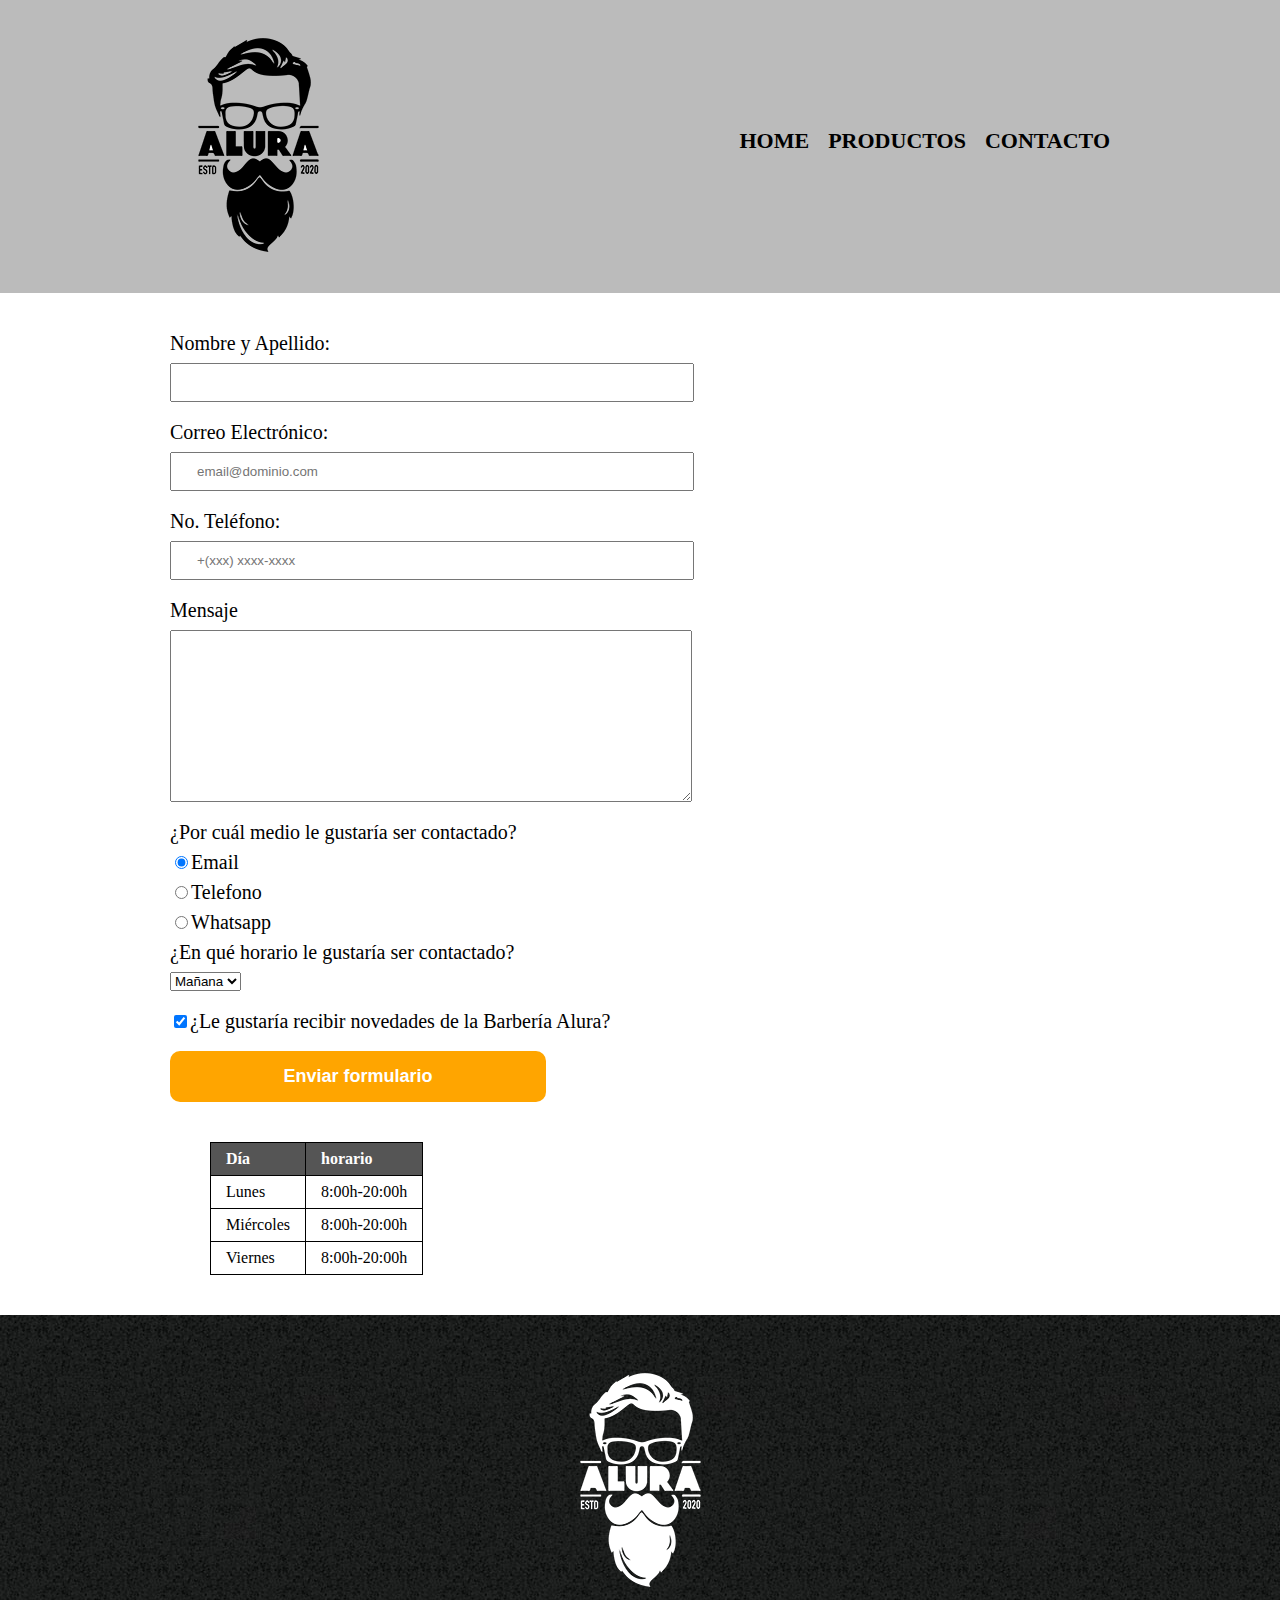
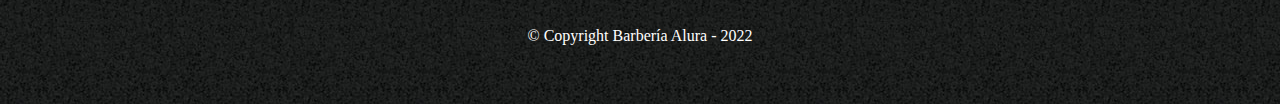
==== contacto.html @ 0fd97eb0 "Agregando proyecto terminado" ====
<!DOCTYPE html>

<html>
    <head>
        <meta charset="UTF-8">
        <title>Contacto</title>
        <link rel="stylesheet" href="reset.css">
        <link rel="stylesheet" href="contacto.css">
    </head>
    <body>
        <header>
            <div class="caja">
                <h1><img src="imagenes/logo.png" alt="Logo de la Barbería Alura"></h1>

                <nav>
                    <ul>
                        <li><a href="index.html">Home</a></li>
                        <li><a href="productos.html">Productos</a></li>
                        <li><a href="contacto.html">Contacto</a></li>
                    </ul>
                </nav>
            </div>
        </header>
        <main>
            <form>
                <label for="nombreapellido">Nombre y Apellido:</label>
                <input type="text" id="nombreapellido" class="input-padron" required>

                <label for="correo">Correo Electrónico:</label>
                <input type="email" id="correo" class="input-padron" required placeholder="email@dominio.com">

                <label for="telefono">No. Teléfono:</label>
                <input type="tel" id="telefono" class="input-padron" required placeholder="+(xxx) xxxx-xxxx">

                <label>Mensaje</label>
                <textarea cols="70" rows="10" id="mensaje" class="input-padron" required></textarea>

                <fieldset>
                    <legend>¿Por cuál medio le gustaría ser contactado?</legend>

                    <label for="radio-email"><input type="radio" name="contacto" value="email" id="radio-email" checked>Email</label>  

                    <label for="radio-tel"><input type="radio" value="tel" name="contacto" id="radio-tel">Telefono</label>
                    
                    <label for="radio-whats"><input type="radio" value="whats" name="contacto" id="radio-whats">Whatsapp</label>
                </fieldset>

                <fieldset>
                    <legend>¿En qué horario le gustaría ser contactado?</legend>
                    <select>
                        <option>Mañana</option>
                        <option>Tarde</option>
                        <option>Noche</option>
                    </select>
                </fieldset>

                <label class="checkbox"><input type="checkbox" checked>¿Le gustaría recibir novedades de la Barbería Alura? </label>

                <input type="submit" value="Enviar formulario" class="enviar">

            </form>

            <table>
                <thead>
                    <tr>
                        <td>Día</td>
                        <td>horario</td>
                    </tr>
                </thead>
                <tbody>
                    <tr>
                        <td>Lunes</td>
                        <td>8:00h-20:00h</td>
                    </tr>
                    <tr>
                        <td>Miércoles</td>
                        <td>8:00h-20:00h</td>
                    </tr>
                    <tr>
                        <td>Viernes</td>
                        <td>8:00h-20:00h</td>
                    </tr>
                </tbody>
            </table>

        </main>
        <footer>
            <img src="imagenes/logo-blanco.png" alt="Logo de la Barbería Alura">
            <p class="copyright">&copy Copyright Barbería Alura - 2022</p>
        </footer>
    </body>
</html>
---- contacto.css ----
header{
    background-color: #BBBBBB;
    padding: 20px 0;
}

.caja{
    width: 940px;
    position: relative;
    margin: 0 auto;
}

nav{
    position: absolute;
    top: 110px;
    right: 0px;
}

nav li{
    display: inline;
    margin: 0 0 0 15px;
}

nav a{
    text-transform: uppercase;
    color: black;
    font-weight: bold;
    font-size: 22px;
    text-decoration: none;
}

nav a:hover{
    color: #c78c19;
}

main{
    width: 940px;
    margin: 0 auto;
}

form{
    margin: 40px 0;
}

form label, form legend{
    display: block;
    font-size: 20px;
    margin: 0 0 10px;
}

.input-padron{
    display: block;
    margin: 0 0 20px;
    padding: 10px 25px;
    width: 50%;
}

.checkbox{
    margin: 20px 0;
}

.enviar{
    width: 40%;
    padding: 15px 0;
    font-size: 18px;
    font-weight: bold;
    color: white;
    background: orange;
    border: none;
    border-radius: 10px;
    transition: 0.5s all;
    cursor: pointer;
}

.enviar:hover{
    background: darkorange;
    transform: scale(1.05);
}

table{
    margin: 40px;
}

thead{
    background: #555;
    color: white;
    font-weight: bold;
}

td,th{
    border: 1px solid black;
    padding: 8px 15px;
}

footer{
    text-align: center;
    background: url(imagenes/bg.jpg);
    padding: 40px;
}

.copyright{
    color: white;
    font-size: 16px;
    margin: 20px;
}
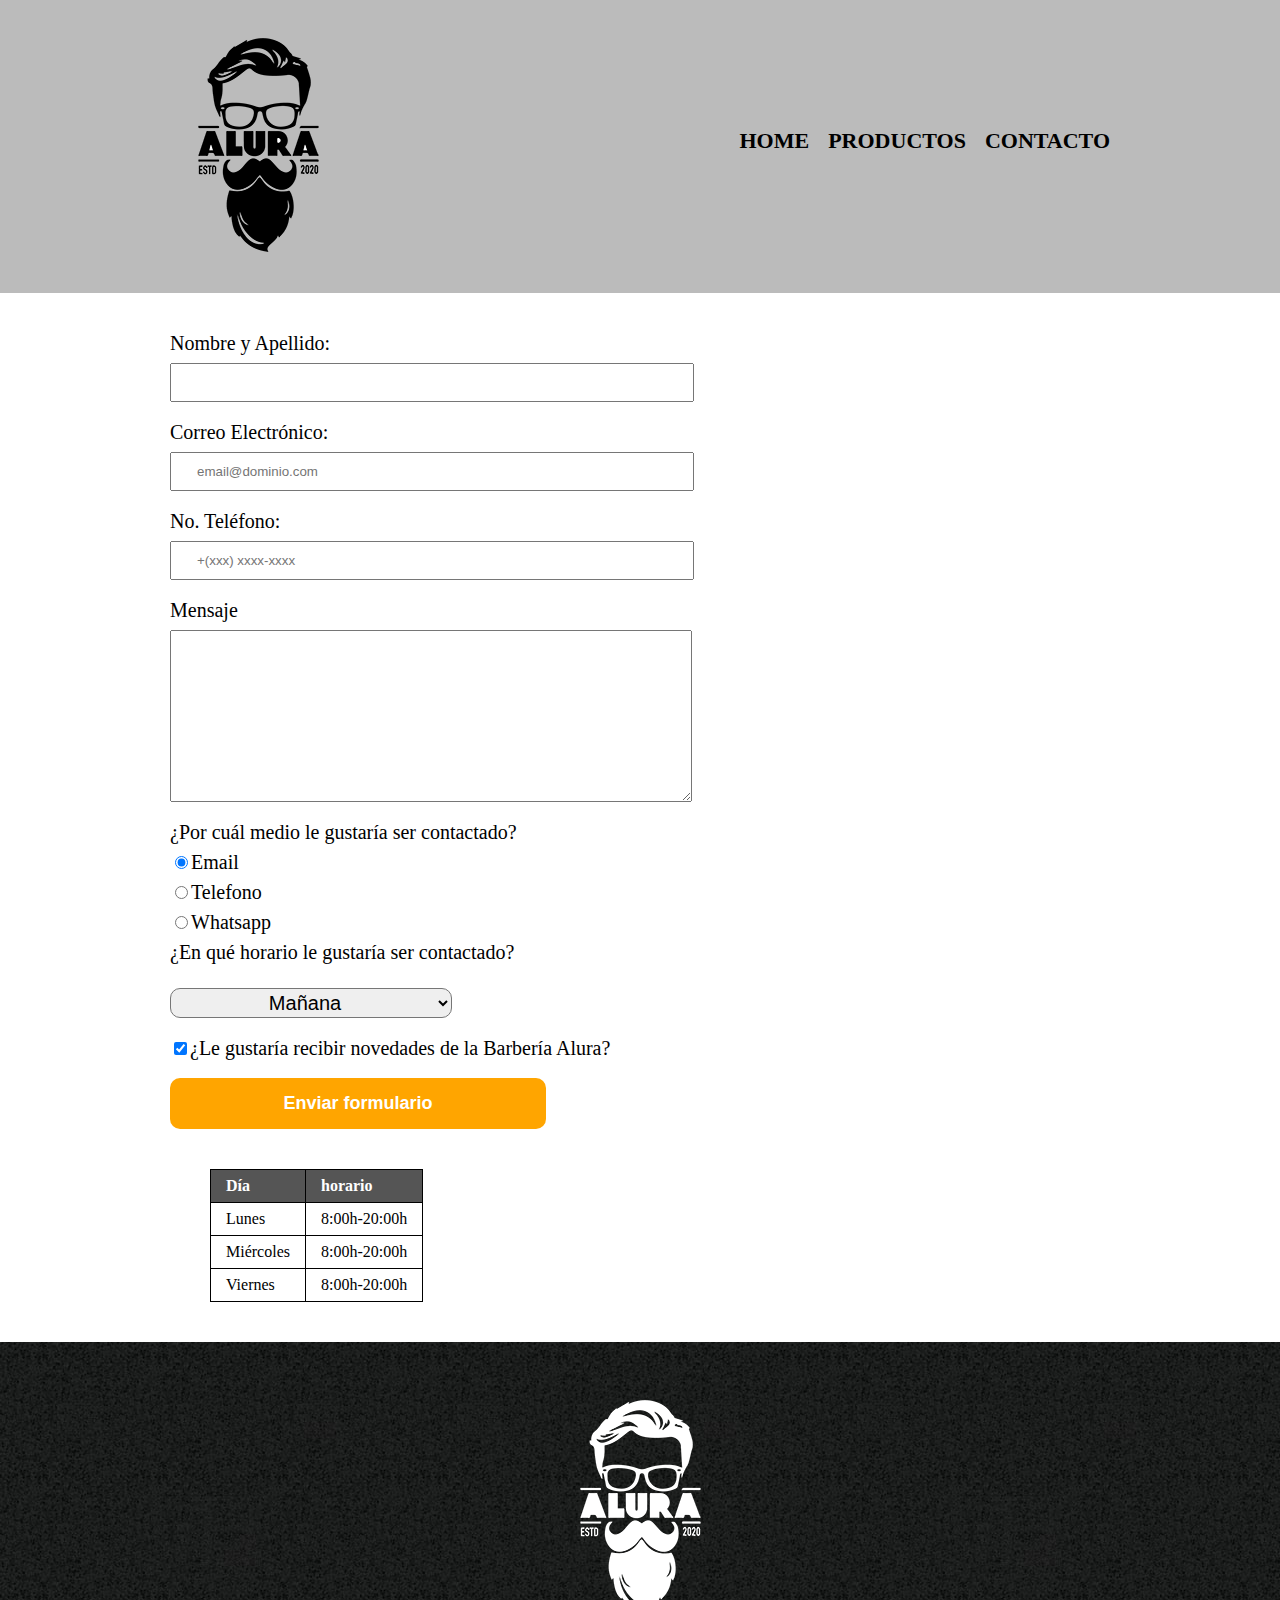
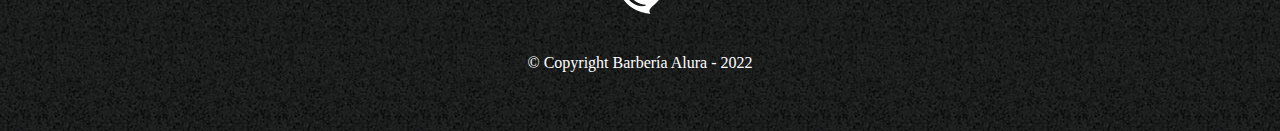
==== commit 6af5a195: "Añadiendo estilo al selector de horario" ====
--- a/contacto.html
+++ b/contacto.html
@@ -47,7 +47,8 @@
 
                 <fieldset>
                     <legend>¿En qué horario le gustaría ser contactado?</legend>
-                    <select>
+                    <br>
+                    <select class="horario">
                         <option>Mañana</option>
                         <option>Tarde</option>
                         <option>Noche</option>
--- a/contacto.css
+++ b/contacto.css
@@ -54,6 +54,18 @@
     width: 50%;
 }
 
+.horario{
+    width: 30%;
+    height: 30px;
+    text-align: center;
+    font-size: 20px;
+    border-radius: 10px;
+}
+
+.horario:hover{
+    border-color: #c78c19;
+}
+
 .checkbox{
     margin: 20px 0;
 }
